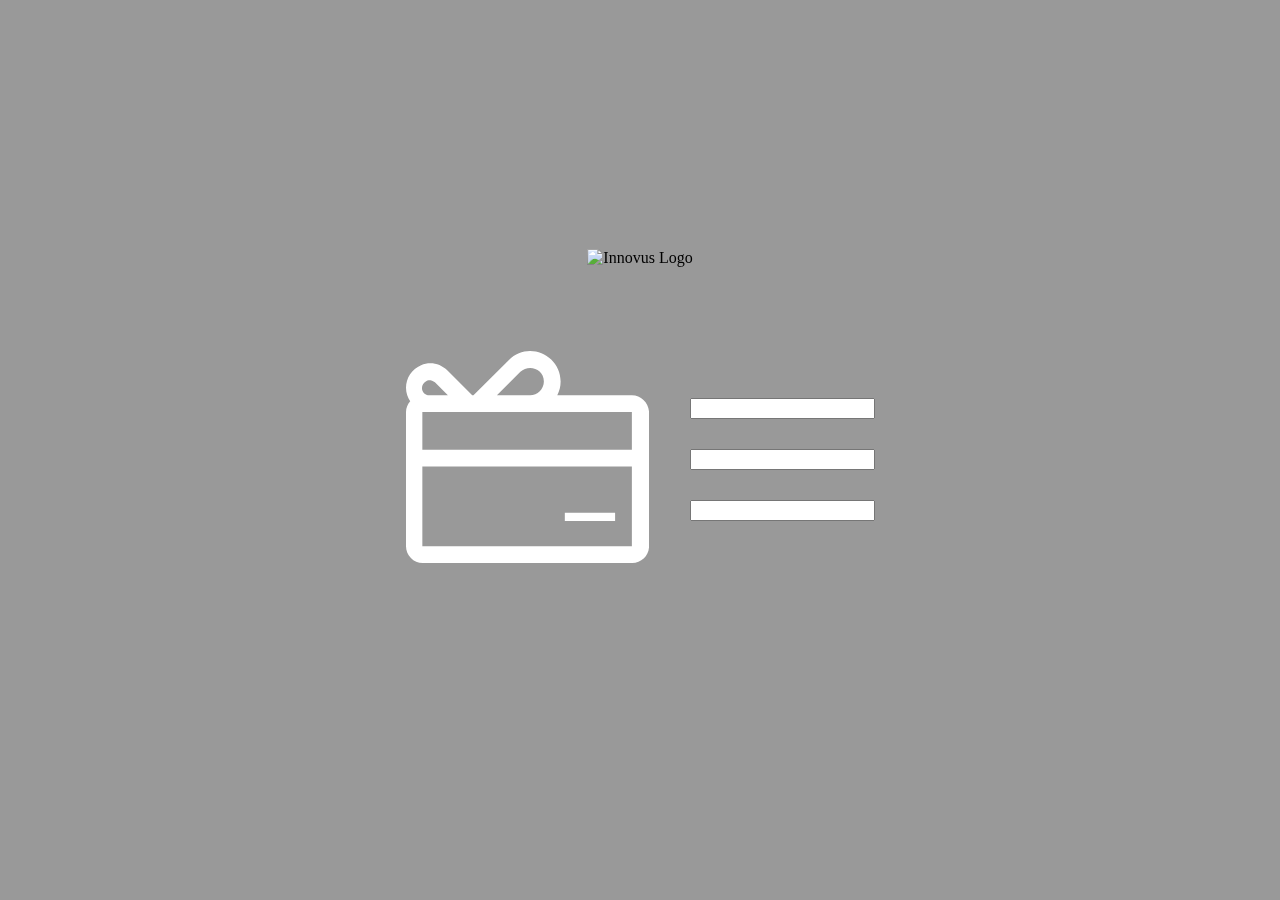
==== deviceInfo.html @ 173cca15 "update" ====
<!DOCTYPE html>
<html lang="en">
<head>
    <meta charset="UTF-8">
    <meta http-equiv="X-UA-Compatible" content="IE=edge">
    <meta name="viewport" content="width=device-width, initial-scale=1.0">
    <title>e-Wall Index</title>
</head>
<body style="
margin: auto;
background-image: url(img/index-background.jpg);
background-size: cover;
">
    <div style="
    -webkit-backdrop-filter: blur(10px) brightness(60%);
    backdrop-filter: blur(10px) brightness(60%);
    position:absolute;
    width: 100%;
    height: 100%;">
    </div>

    <div style="
    position: fixed;
    left: 0%;
    top: auto;
    right: 0%;
    bottom: auto;
    display: -webkit-box;
    display: -webkit-flex;
    display: -ms-flexbox;
    display: flex;
    height: 100%;
    margin-top: auto;
    margin-bottom: auto;
    -webkit-box-orient: vertical;
    -webkit-box-direction: normal;
    -webkit-flex-firection: column;
    -ms-flex-direction: column;
    flex-direction: column;
    -webkit-box-pack: center;
    webkit-justify-content: center;
    -ms-flex-pack: center;
    justify-content: center;
    -webkit-box-align: center;
    -webkit-align-items:center;
    -ms-flex-align: center;
    align-items: center;">
        
        <div style="
        width: auto;
        height: auto;">
        <img src="img/innovuslogo.png" alt="Innovus Logo" style="height: 50px;">

        </div>
        
        <div style="
        left: 0%;
        top: auto;
        right: 0%;
        bottom: auto;
        display: -webkit-box;
        display: -webkit-flex;
        display: -ms-flexbox;
        display: flex;
        margin-top: 5%;
        margin-bottom: 5%;
        -webkit-box-orient: horizontal;
        -webkit-box-direction: normal;
        -webkit-flex-firection: row;
        -ms-flex-direction: row;
        flex-direction: row;
        -webkit-box-pack: center;
        webkit-justify-content: center;
        -ms-flex-pack: center;
        justify-content: center;
        -webkit-box-align: center;
        -webkit-align-items:center;
        -ms-flex-align: center;
        align-items: center;">

        <div style="margin: 20px;">
            <img src="img/redeemPoints.png" alt="">
        </div>
        <div style="margin: 20px;">
            <form 
            style="
            left: 0%;
            top: auto;
            right: 0%;
            bottom: auto;
            display: -webkit-box;
            display: -webkit-flex;
            display: -ms-flexbox;
            display: flex;
            margin-top: 5%;
            margin-bottom: 5%;
            -webkit-box-orient: vertical;
            -webkit-box-direction: normal;
            -webkit-flex-firection: column;
            -ms-flex-direction: column;
            flex-direction: column;
            -webkit-box-pack: center;
            webkit-justify-content: center;
            -ms-flex-pack: center;
            justify-content: center;
            -webkit-box-align: center;
            -webkit-align-items:center;
            -ms-flex-align: center;
            align-items: center;
            grid-row-gap: 30px;"
            action="" method="post">
                <input type="text">
                <input type="text">
                <input type="text">
            </form>
        </div>

        </div>
    </div>
</body>
</html>
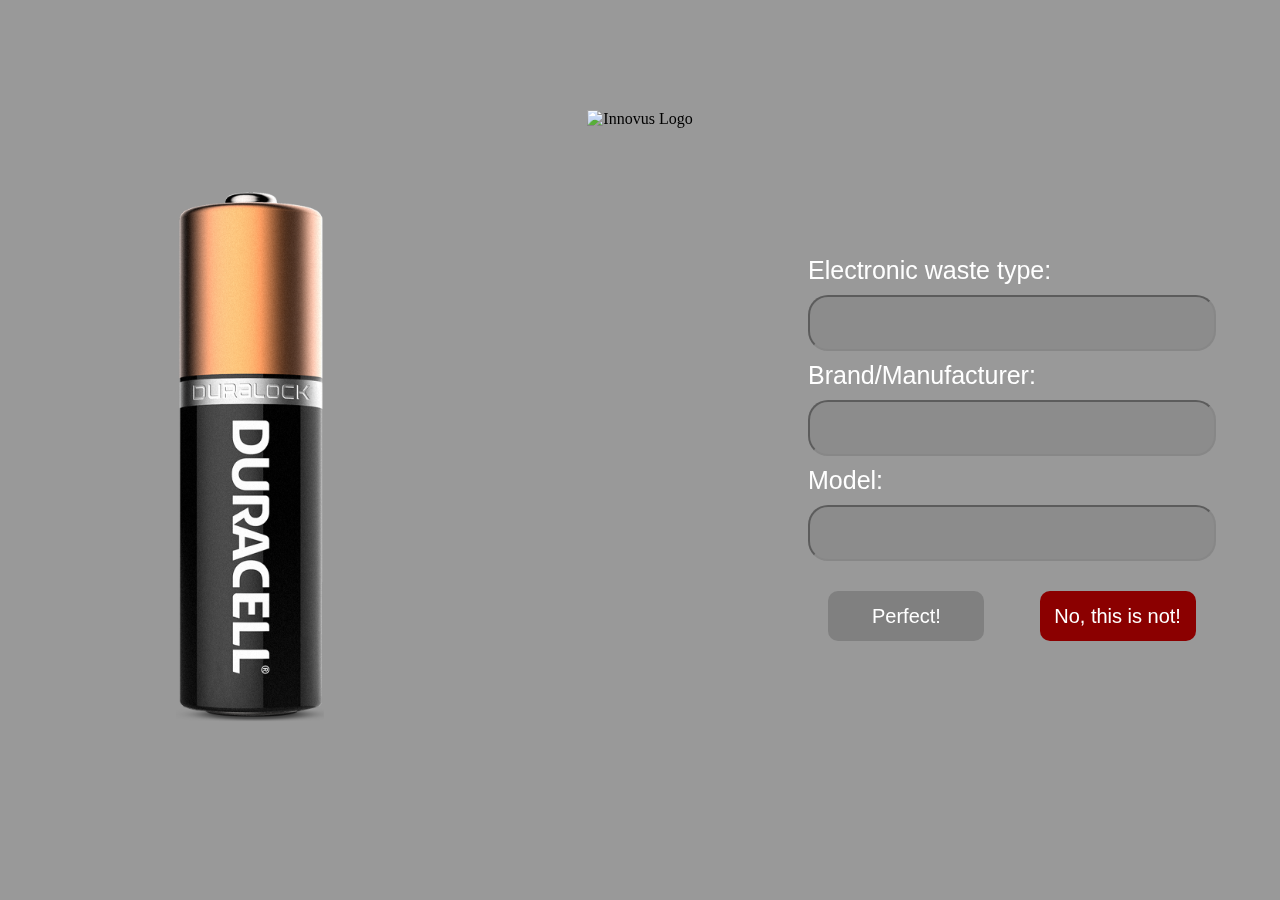
==== commit 15e113bb: "update" ====
--- a/deviceInfo.html
+++ b/deviceInfo.html
@@ -54,6 +54,8 @@
         </div>
         
         <div style="
+        margin-left: 5%;
+        margin-right: 5%;
         left: 0%;
         top: auto;
         right: 0%;
@@ -78,10 +80,10 @@
         -ms-flex-align: center;
         align-items: center;">
 
-        <div style="margin: 20px;">
-            <img src="img/redeemPoints.png" alt="">
-        </div>
-        <div style="margin: 20px;">
+        <div style="">
+            <img style="width: 50%;" src="img/duracell.png" alt="">
+        </div>
+        <div style="">
             <form 
             style="
             left: 0%;
@@ -99,19 +101,128 @@
             -webkit-flex-firection: column;
             -ms-flex-direction: column;
             flex-direction: column;
-            -webkit-box-pack: center;
-            webkit-justify-content: center;
-            -ms-flex-pack: center;
-            justify-content: center;
-            -webkit-box-align: center;
-            -webkit-align-items:center;
-            -ms-flex-align: center;
-            align-items: center;
-            grid-row-gap: 30px;"
+            -webkit-box-pack: left;
+            webkit-justify-content: left;
+            -ms-flex-pack: left;
+            justify-content: left;
+            -webkit-box-align: left;
+            -webkit-align-items:left;
+            -ms-flex-align: left;
+            align-items: left;
+            grid-row-gap: 10px;"
             action="" method="post">
-                <input type="text">
-                <input type="text">
-                <input type="text">
+                <label 
+                style="
+                color: white;
+                font-family: sans-serif;
+                font-weight: 500;
+                font-size: 25px;" for="fname">Electronic waste type:</label>
+                <input 
+                style="width: 400px;
+                height: 50px;
+                border-radius: 20px;
+                background-color: grey;
+                outline-color: transparent;
+                color: white;
+                font-family: sans-serif;
+                font-weight: 500;
+                font-size: 25px;
+                text-align: center;
+                opacity: 0.5;" type="text">
+                
+                <label 
+                style="
+                color: white;
+                font-family: sans-serif;
+                font-weight: 500;
+                font-size: 25px;" for="fname">Brand/Manufacturer:</label>
+                <input style="width: 400px;
+                height: 50px;
+                border-radius: 20px;
+                background-color: grey;
+                outline-color: transparent;
+                color: white;
+                font-family: sans-serif;
+                font-weight: 500;
+                font-size: 25px;
+                text-align: center;
+                opacity: 0.5;" type="text">
+                
+                <label 
+                style="
+                color: white;
+                font-family: sans-serif;
+                font-weight: 500;
+                font-size: 25px;" for="fname">Model:</label>
+                <input style="width: 400px;
+                height: 50px;
+                border-radius: 20px;
+                background-color: grey;
+                outline-color: transparent;
+                color: white;
+                font-family: sans-serif;
+                font-weight: 500;
+                font-size: 25px;
+                text-align: center;
+                opacity: 0.5;" type="text">
+
+                <div style="
+                margin-left: 5%;
+                margin-right: 5%;
+                left: 0%;
+                top: auto;
+                right: 0%;
+                bottom: auto;
+                display: -webkit-box;
+                display: -webkit-flex;
+                display: -ms-flexbox;
+                display: flex;
+                margin-top: 5%;
+                margin-bottom: 5%;
+                -webkit-box-orient: horizontal;
+                -webkit-box-direction: normal;
+                -webkit-flex-firection: row;
+                -ms-flex-direction: row;
+                flex-direction: row;
+                -webkit-box-pack: center;
+                webkit-justify-content: center;
+                -ms-flex-pack: center;
+                justify-content: center;
+                -webkit-box-align: center;
+                -webkit-align-items:center;
+                -ms-flex-align: center;
+                align-items: center;
+                grid-column-gap: 15%;">
+
+                <input 
+                style="
+                background-color: gray;
+                color: white;
+                width: 50%;
+                height: 50px;
+                border-radius: 10px;
+                border-color: transparent;
+                font-family: sans-serif;
+                font-weight: 400;
+                font-size: 20px;"
+                type="button" value="Perfect!">
+
+                <input 
+                style="
+                background-color: darkred;
+                color: white;
+                width: 50%;
+                height: 50px;
+                border-radius: 10px;
+                border-color: transparent;
+                font-family: sans-serif;
+                font-weight: 400;
+                font-size: 20px;"
+                type="button" value="No, this is not!">
+
+                </div>
+
+                
             </form>
         </div>
 
